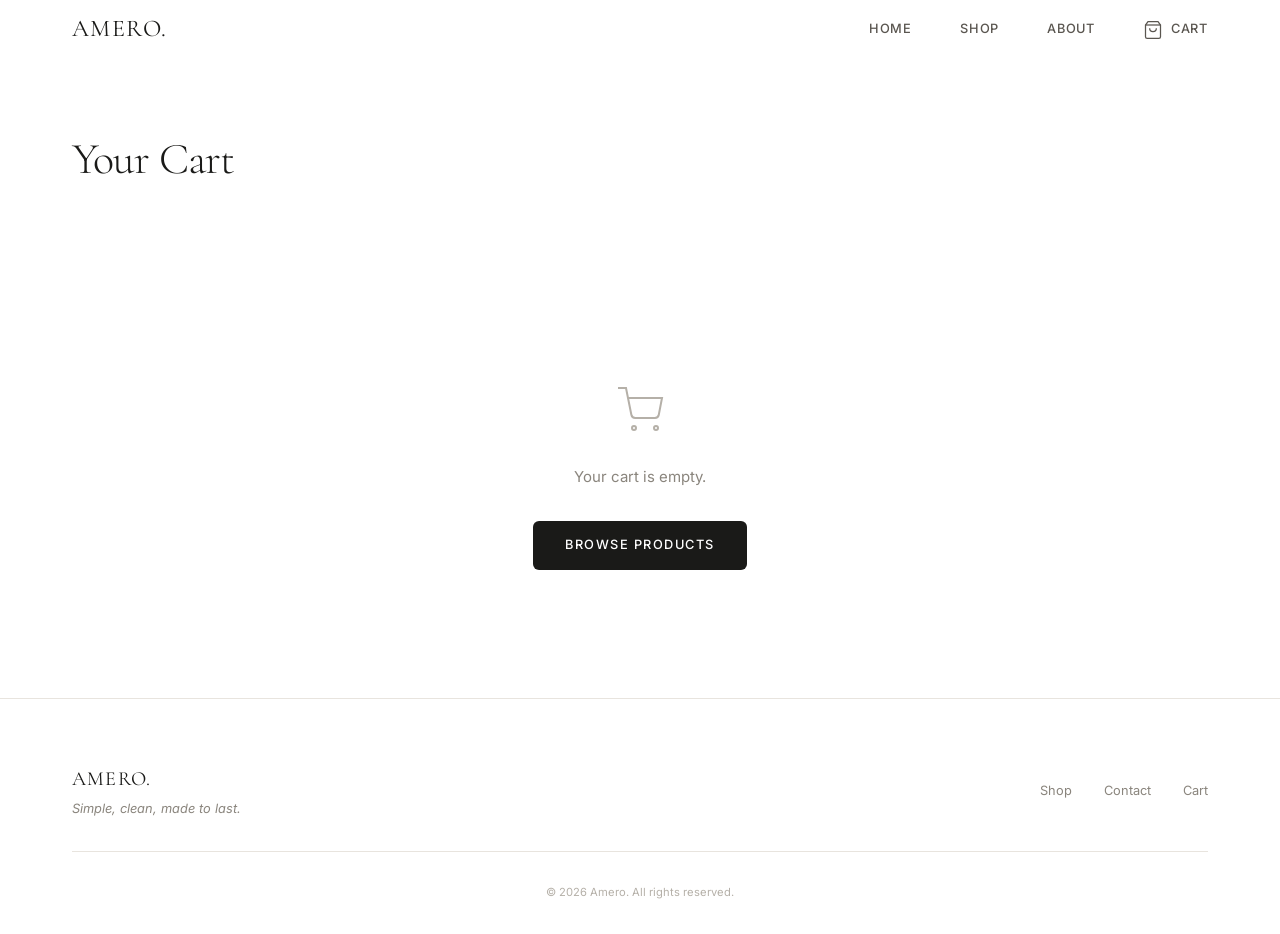
==== cart.html @ a3eec103 "Initial commit: Amero clean storefront with dynamic product detail pages" ====
<!DOCTYPE html>
<html lang="en">
<head>
  <meta charset="UTF-8">
  <meta name="viewport" content="width=device-width, initial-scale=1.0">
  <title>Cart — Amero</title>
  <meta name="description" content="Your Amero shopping cart.">
  <link rel="preconnect" href="https://fonts.googleapis.com">
  <link rel="preconnect" href="https://fonts.gstatic.com" crossorigin>
  <link href="https://fonts.googleapis.com/css2?family=Cormorant+Garamond:ital,wght@0,300;0,400;0,500;1,300;1,400&family=Inter:wght@300;400;500;600;700&display=swap" rel="stylesheet">
  <link rel="stylesheet" href="css/style.css">
</head>
<body>

  <!-- NAVBAR -->
  <nav class="navbar" id="navbar">
    <div class="navbar-inner">
      <a href="index.html" class="nav-logo">Amero.</a>
      <div class="nav-links" id="navLinks">
        <a href="index.html" class="nav-link">Home</a>
        <a href="shop.html" class="nav-link">Shop</a>
        <a href="contact.html" class="nav-link">About</a>
        <a href="cart.html" class="nav-cart">
          <svg viewBox="0 0 24 24"><path d="M6 2L3 6v14a2 2 0 002 2h14a2 2 0 002-2V6l-3-4z"/><line x1="3" y1="6" x2="21" y2="6"/><path d="M16 10a4 4 0 01-8 0"/></svg>
          <span>Cart</span>
          <span class="cart-count" id="navCartCount">0</span>
        </a>
      </div>
      <button class="menu-toggle" id="menuToggle" aria-label="Menu">
        <span></span><span></span><span></span>
      </button>
    </div>
  </nav>

  <!-- CART -->
  <section class="cart-page">
    <div class="container">
      <div class="section-header reveal" style="text-align:left;">
        <h2>Your Cart</h2>
      </div>

      <div class="cart-empty" id="cartEmpty" style="display:none;">
        <svg viewBox="0 0 24 24"><circle cx="9" cy="21" r="1"/><circle cx="20" cy="21" r="1"/><path d="M1 1h4l2.68 13.39a2 2 0 002 1.61h9.72a2 2 0 002-1.61L23 6H6"/></svg>
        <p>Your cart is empty.</p>
        <a href="shop.html" class="btn btn-primary">Browse Products</a>
      </div>

      <div class="cart-layout" id="cartLayout">
        <div class="cart-items" id="cartItems"></div>
        <div class="billing-card reveal">
          <h3>Order Summary</h3>
          <div class="billing-row">
            <span>Subtotal</span>
            <span id="subtotal">৳0</span>
          </div>
          <div class="billing-row">
            <span>Delivery</span>
            <span id="deliveryFee">Calculated at checkout</span>
          </div>
          <div class="billing-row total">
            <span>Total</span>
            <span id="grandTotal">৳0</span>
          </div>
          <p class="billing-note">Delivery fee is confirmed at checkout based on your location &mdash; ৳70 inside Chittagong, ৳120 outside.</p>
          <a href="checkout.html" class="btn btn-primary" id="checkoutBtn">Proceed to Checkout</a>
          <a href="shop.html" class="btn btn-ghost" style="width:100%; margin-top: var(--sp-sm);">Continue Shopping</a>
        </div>
      </div>
    </div>
  </section>

  <!-- FOOTER -->
  <footer class="footer">
    <div class="container">
      <div class="footer-inner">
        <div>
          <div class="footer-brand">Amero.</div>
          <div class="footer-tagline">Simple, clean, made to last.</div>
        </div>
        <div class="footer-links">
          <a href="shop.html">Shop</a>
          <a href="contact.html">Contact</a>
          <a href="cart.html">Cart</a>
        </div>
      </div>
      <div class="footer-copy">&copy; 2026 Amero. All rights reserved.</div>
    </div>
  </footer>

  <!-- SCRIPTS -->
  <script src="js/app.js"></script>
  <script>
    /* CART PAGE — render items, quantity editing, totals */
    (function () {
      const cartItems = document.getElementById('cartItems');
      const cartEmpty = document.getElementById('cartEmpty');
      const cartLayout = document.getElementById('cartLayout');
      const subtotalEl = document.getElementById('subtotal');
      const grandTotalEl = document.getElementById('grandTotal');
      const checkoutBtn = document.getElementById('checkoutBtn');

      function render() {
        updateNavCartCount();

        if (cart.length === 0) {
          cartEmpty.style.display = 'block';
          cartLayout.style.display = 'none';
          return;
        }

        cartEmpty.style.display = 'none';
        cartLayout.style.display = 'grid';

        cartItems.innerHTML = cart.map(item => {
          const canIncrease = stockRemaining(item.id, item.size) > 0;
          return `
            <div class="cart-item" data-id="${item.id}" data-size="${item.size}">
              <div class="cart-item-img">
                <img src="${item.img}" alt="${item.name}">
              </div>
              <div class="cart-item-details">
                <div class="cart-item-name">${item.name}</div>
                <div class="cart-item-meta">Size: ${item.size}</div>
                <div class="cart-item-price">${CURRENCY}${item.price} each</div>
              </div>
              <div class="cart-item-actions">
                <button class="qty-btn" onclick="cartPage.changeQty(${item.id}, '${item.size}', -1)" aria-label="Decrease">−</button>
                <span class="cart-item-qty">${item.qty}</span>
                <button class="qty-btn" onclick="cartPage.changeQty(${item.id}, '${item.size}', 1)" aria-label="Increase" ${canIncrease ? '' : 'disabled'}>+</button>
                <button class="remove-btn" onclick="cartPage.remove(${item.id}, '${item.size}')" aria-label="Remove item">
                  <svg viewBox="0 0 24 24"><polyline points="3 6 5 6 21 6"/><path d="M19 6v14a2 2 0 01-2 2H7a2 2 0 01-2-2V6m3 0V4a2 2 0 012-2h4a2 2 0 012 2v2"/></svg>
                </button>
              </div>
            </div>
          `;
        }).join('');

        const subtotal = getCartTotal();
        subtotalEl.textContent = CURRENCY + subtotal;
        grandTotalEl.textContent = CURRENCY + subtotal;
      }

      window.cartPage = {
        changeQty: function (pid, size, delta) {
          changeQty(pid, size, delta);
          render();
        },
        remove: function (pid, size) {
          removeFromCart(pid, size);
          render();
        }
      };

      render();
    })();
  </script>
</body>
</html>
---- css/style.css ----
/* ============================================
   AMERO — Clean Multipage E-Commerce
   Design System & Global Styles
   ============================================ */

/* ---------- RESET ---------- */
*,
*::before,
*::after {
  margin: 0;
  padding: 0;
  box-sizing: border-box;
}

html {
  scroll-behavior: smooth;
  -webkit-text-size-adjust: 100%;
}

body {
  font-family: 'Inter', -apple-system, BlinkMacSystemFont, 'Segoe UI', sans-serif;
  font-size: 15px;
  line-height: 1.6;
  color: var(--ink);
  background: var(--white);
  -webkit-font-smoothing: antialiased;
  -moz-osx-font-smoothing: grayscale;
}

img {
  max-width: 100%;
  height: auto;
  display: block;
}

a {
  color: inherit;
  text-decoration: none;
}

button {
  font-family: inherit;
  cursor: pointer;
  border: none;
  background: none;
}

ul, ol {
  list-style: none;
}

input, select, textarea {
  font-family: inherit;
  font-size: inherit;
}

/* ---------- DESIGN TOKENS ---------- */
:root {
  /* Colors */
  --white: #ffffff;
  --off-white: #f8f7f5;
  --cream: #f3f1ed;
  --sand: #e8e4de;
  --warm-gray: #b5b0a8;
  --mid-gray: #8a857d;
  --dark-gray: #5a5650;
  --ink: #1a1a18;
  --black: #0d0d0c;

  /* Accent — warm earthy brown */
  --accent: #6b5b4a;
  --accent-light: #8a7560;
  --accent-hover: #544838;
  --accent-bg: #f5f0eb;

  /* Functional */
  --success: #4a7c59;
  --error: #b84a3e;
  --error-bg: #fdf2f0;

  /* Typography */
  --font-body: 'Inter', -apple-system, BlinkMacSystemFont, 'Segoe UI', sans-serif;
  --font-display: 'Cormorant Garamond', 'Georgia', serif;

  --fs-xs: 0.7rem;
  --fs-sm: 0.8rem;
  --fs-base: 0.9375rem;
  --fs-md: 1.0625rem;
  --fs-lg: 1.25rem;
  --fs-xl: 1.5rem;
  --fs-2xl: 2rem;
  --fs-3xl: 2.75rem;
  --fs-4xl: 3.5rem;

  --fw-light: 300;
  --fw-regular: 400;
  --fw-medium: 500;
  --fw-semibold: 600;
  --fw-bold: 700;

  --ls-tight: -0.02em;
  --ls-normal: 0;
  --ls-wide: 0.06em;
  --ls-wider: 0.12em;

  /* Spacing */
  --sp-2xs: 0.25rem;
  --sp-xs: 0.5rem;
  --sp-sm: 0.75rem;
  --sp-md: 1rem;
  --sp-lg: 1.5rem;
  --sp-xl: 2rem;
  --sp-2xl: 3rem;
  --sp-3xl: 4rem;
  --sp-4xl: 6rem;
  --sp-5xl: 8rem;

  /* Layout */
  --max-width: 1200px;
  --nav-height: 60px;
  --border-radius: 6px;

  /* Transitions */
  --ease-out: cubic-bezier(0.16, 1, 0.3, 1);
  --duration-fast: 150ms;
  --duration-normal: 250ms;
  --duration-slow: 400ms;
}

/* ---------- LAYOUT ---------- */
.container {
  width: 100%;
  max-width: var(--max-width);
  margin: 0 auto;
  padding: 0 var(--sp-xl);
}

.page-section {
  padding: var(--sp-4xl) 0;
}

.section-header {
  text-align: center;
  margin-bottom: var(--sp-3xl);
}

.section-header h2 {
  font-family: var(--font-display);
  font-size: var(--fs-3xl);
  font-weight: var(--fw-light);
  letter-spacing: var(--ls-tight);
  color: var(--ink);
  margin-bottom: var(--sp-xs);
}

.section-header p {
  color: var(--mid-gray);
  font-size: var(--fs-sm);
  letter-spacing: var(--ls-wide);
  text-transform: uppercase;
}

/* ---------- NAVBAR ---------- */
.navbar {
  position: fixed;
  top: 0;
  left: 0;
  right: 0;
  z-index: 1000;
  height: var(--nav-height);
  background: rgba(255, 255, 255, 0.92);
  backdrop-filter: blur(12px);
  -webkit-backdrop-filter: blur(12px);
  border-bottom: 1px solid transparent;
  transition: border-color var(--duration-normal) var(--ease-out);
}

.navbar.scrolled {
  border-bottom-color: var(--sand);
}

.navbar-inner {
  display: flex;
  align-items: center;
  justify-content: space-between;
  height: 100%;
  max-width: var(--max-width);
  margin: 0 auto;
  padding: 0 var(--sp-xl);
}

.nav-logo {
  font-family: var(--font-display);
  font-size: var(--fs-xl);
  font-weight: var(--fw-regular);
  letter-spacing: var(--ls-wide);
  color: var(--ink);
  text-transform: uppercase;
}

.nav-links {
  display: flex;
  align-items: center;
  gap: var(--sp-2xl);
}

.nav-link {
  font-size: var(--fs-sm);
  font-weight: var(--fw-medium);
  letter-spacing: var(--ls-wide);
  text-transform: uppercase;
  color: var(--dark-gray);
  position: relative;
  transition: color var(--duration-fast);
}

.nav-link:hover,
.nav-link.active {
  color: var(--ink);
}

.nav-link::after {
  content: '';
  position: absolute;
  bottom: -4px;
  left: 0;
  width: 0;
  height: 1px;
  background: var(--ink);
  transition: width var(--duration-normal) var(--ease-out);
}

.nav-link:hover::after,
.nav-link.active::after {
  width: 100%;
}

.nav-cart {
  position: relative;
  display: flex;
  align-items: center;
  gap: var(--sp-xs);
  font-size: var(--fs-sm);
  font-weight: var(--fw-medium);
  letter-spacing: var(--ls-wide);
  text-transform: uppercase;
  color: var(--dark-gray);
  transition: color var(--duration-fast);
}

.nav-cart:hover {
  color: var(--ink);
}

.nav-cart svg {
  width: 20px;
  height: 20px;
  stroke: currentColor;
  fill: none;
  stroke-width: 1.5;
}

.cart-count {
  position: absolute;
  top: -6px;
  right: -10px;
  width: 18px;
  height: 18px;
  background: var(--ink);
  color: var(--white);
  border-radius: 50%;
  font-size: 10px;
  font-weight: var(--fw-semibold);
  display: flex;
  align-items: center;
  justify-content: center;
  opacity: 0;
  transform: scale(0.5);
  transition: all var(--duration-fast) var(--ease-out);
}

.cart-count.visible {
  opacity: 1;
  transform: scale(1);
}

/* Mobile menu toggle */
.menu-toggle {
  display: none;
  flex-direction: column;
  gap: 5px;
  padding: 4px;
}

.menu-toggle span {
  width: 22px;
  height: 1.5px;
  background: var(--ink);
  transition: all var(--duration-normal) var(--ease-out);
}

.menu-toggle.active span:nth-child(1) {
  transform: rotate(45deg) translate(4px, 4px);
}

.menu-toggle.active span:nth-child(2) {
  opacity: 0;
}

.menu-toggle.active span:nth-child(3) {
  transform: rotate(-45deg) translate(5px, -5px);
}

/* ---------- HERO ---------- */
.hero {
  position: relative;
  min-height: 85vh;
  display: flex;
  align-items: center;
  margin-top: var(--nav-height);
  background: var(--cream);
  overflow: hidden;
}

.hero-content {
  position: relative;
  z-index: 2;
  max-width: 600px;
  padding: var(--sp-4xl) var(--sp-xl);
  margin-left: 10%;
}

.hero-badge {
  display: inline-block;
  font-size: var(--fs-xs);
  font-weight: var(--fw-semibold);
  letter-spacing: var(--ls-wider);
  text-transform: uppercase;
  color: var(--accent);
  margin-bottom: var(--sp-lg);
}

.hero-title {
  font-family: var(--font-display);
  font-size: var(--fs-4xl);
  font-weight: var(--fw-light);
  line-height: 1.1;
  letter-spacing: var(--ls-tight);
  color: var(--ink);
  margin-bottom: var(--sp-lg);
}

.hero-desc {
  font-size: var(--fs-base);
  color: var(--dark-gray);
  line-height: 1.7;
  margin-bottom: var(--sp-2xl);
  max-width: 420px;
}

.hero-image {
  position: absolute;
  top: 0;
  right: 0;
  width: 55%;
  height: 100%;
  object-fit: cover;
}

/* ---------- BUTTONS ---------- */
.btn {
  display: inline-flex;
  align-items: center;
  justify-content: center;
  gap: var(--sp-xs);
  padding: 14px 32px;
  font-size: var(--fs-sm);
  font-weight: var(--fw-medium);
  letter-spacing: var(--ls-wider);
  text-transform: uppercase;
  border-radius: var(--border-radius);
  transition: all var(--duration-normal) var(--ease-out);
  white-space: nowrap;
}

.btn-primary {
  background: var(--ink);
  color: var(--white);
}

.btn-primary:hover {
  background: var(--dark-gray);
  transform: translateY(-1px);
}

.btn-primary:active {
  transform: translateY(0);
}

.btn-primary:disabled {
  background: var(--sand);
  color: var(--warm-gray);
  cursor: not-allowed;
  transform: none;
}

.btn-outline {
  background: transparent;
  color: var(--ink);
  border: 1px solid var(--ink);
}

.btn-outline:hover {
  background: var(--ink);
  color: var(--white);
}

.btn-ghost {
  background: transparent;
  color: var(--ink);
  padding: 10px 20px;
}

.btn-ghost:hover {
  color: var(--accent);
}

.btn-sm {
  padding: 10px 20px;
  font-size: var(--fs-xs);
}

.btn.added {
  background: var(--success) !important;
  color: var(--white) !important;
}

/* ---------- PRODUCT CARDS ---------- */
.products-grid {
  display: grid;
  grid-template-columns: repeat(3, 1fr);
  gap: var(--sp-2xl);
}

.product-card {
  display: block;
  color: inherit;
  opacity: 0;
  transform: translateY(16px);
  transition: opacity var(--duration-slow) var(--ease-out),
              transform var(--duration-slow) var(--ease-out);
}

.product-card.in-view {
  opacity: 1;
  transform: translateY(0);
}

.product-card:hover .product-name {
  color: var(--accent);
}

.product-card .product-name {
  transition: color var(--duration-fast);
}

.product-card .product-price {
  display: block;
  margin-top: var(--sp-2xs);
}

.product-card:nth-child(1) { transition-delay: 0ms; }
.product-card:nth-child(2) { transition-delay: 80ms; }
.product-card:nth-child(3) { transition-delay: 160ms; }
.product-card:nth-child(4) { transition-delay: 240ms; }
.product-card:nth-child(5) { transition-delay: 320ms; }
.product-card:nth-child(6) { transition-delay: 400ms; }

.product-img {
  position: relative;
  aspect-ratio: 3 / 4;
  overflow: hidden;
  background: var(--cream);
  border-radius: var(--border-radius);
  margin-bottom: var(--sp-md);
}

.product-img img {
  width: 100%;
  height: 100%;
  object-fit: cover;
  transition: transform var(--duration-slow) var(--ease-out);
}

.product-card:hover .product-img img {
  transform: scale(1.03);
}

.product-img .view-badge {
  position: absolute;
  bottom: 10px;
  left: 50%;
  transform: translateX(-50%);
  background: rgba(0, 0, 0, 0.7);
  color: #fff;
  padding: 5px 12px;
  border-radius: 20px;
  font-size: var(--fs-xs);
  white-space: nowrap;
  pointer-events: none;
}

.product-info {
  padding: 0 var(--sp-2xs);
}

.product-name {
  font-size: var(--fs-base);
  font-weight: var(--fw-medium);
  color: var(--ink);
  margin-bottom: var(--sp-2xs);
  line-height: 1.4;
}

.product-desc {
  font-size: var(--fs-sm);
  color: var(--mid-gray);
  margin-bottom: var(--sp-sm);
  line-height: 1.5;
}

.product-price {
  font-size: var(--fs-md);
  font-weight: var(--fw-semibold);
  color: var(--ink);
}

.product-bottom {
  display: flex;
  align-items: center;
  justify-content: space-between;
  margin-top: var(--sp-sm);
  padding-top: var(--sp-sm);
  border-top: 1px solid var(--sand);
}

/* Size chips (on cards) */
.size-chips {
  display: flex;
  gap: 6px;
  margin-top: var(--sp-xs);
  flex-wrap: wrap;
}

.size-chip {
  padding: 5px 12px;
  font-size: var(--fs-xs);
  font-weight: var(--fw-medium);
  letter-spacing: var(--ls-wide);
  border: 1px solid var(--sand);
  border-radius: 4px;
  color: var(--dark-gray);
  background: var(--white);
  transition: all var(--duration-fast);
}

.size-chip:hover:not(:disabled):not(.selected) {
  border-color: var(--dark-gray);
}

.size-chip.selected {
  background: var(--ink);
  color: var(--white);
  border-color: var(--ink);
}

.size-chip:disabled {
  opacity: 0.35;
  cursor: not-allowed;
  text-decoration: line-through;
}

.stock-badge {
  display: inline-block;
  font-size: var(--fs-xs);
  color: var(--mid-gray);
  letter-spacing: var(--ls-wide);
  text-transform: uppercase;
}

/* ---------- BRAND QUOTE ---------- */
.brand-quote {
  text-align: center;
  padding: var(--sp-4xl) var(--sp-xl);
  border-top: 1px solid var(--sand);
  border-bottom: 1px solid var(--sand);
}

.brand-quote blockquote {
  font-family: var(--font-display);
  font-size: var(--fs-xl);
  font-weight: var(--fw-light);
  font-style: italic;
  color: var(--dark-gray);
  max-width: 640px;
  margin: 0 auto var(--sp-lg);
  line-height: 1.6;
}

.brand-quote .quote-subtitle {
  font-size: var(--fs-xs);
  letter-spacing: var(--ls-wider);
  text-transform: uppercase;
  color: var(--warm-gray);
}

/* ---------- CART PAGE ---------- */
.cart-page {
  margin-top: calc(var(--nav-height) + var(--sp-3xl));
  min-height: 60vh;
}

.cart-layout {
  display: grid;
  grid-template-columns: 2fr 1fr;
  gap: var(--sp-3xl);
  align-items: start;
}

.cart-items {
  display: flex;
  flex-direction: column;
  gap: var(--sp-md);
}

.cart-empty {
  text-align: center;
  padding: var(--sp-5xl) 0;
}

.cart-empty svg {
  width: 48px;
  height: 48px;
  stroke: var(--warm-gray);
  fill: none;
  stroke-width: 1;
  margin-bottom: var(--sp-lg);
}

.cart-empty p {
  color: var(--mid-gray);
  margin-bottom: var(--sp-xl);
}

.cart-item {
  display: grid;
  grid-template-columns: 90px 1fr auto;
  gap: var(--sp-lg);
  align-items: center;
  padding: var(--sp-lg) 0;
  border-bottom: 1px solid var(--sand);
}

.cart-item-img {
  width: 90px;
  height: 110px;
  border-radius: var(--border-radius);
  overflow: hidden;
  background: var(--cream);
}

.cart-item-img img {
  width: 100%;
  height: 100%;
  object-fit: cover;
}

.cart-item-details {
  min-width: 0;
}

.cart-item-name {
  font-weight: var(--fw-medium);
  font-size: var(--fs-base);
  color: var(--ink);
  margin-bottom: var(--sp-2xs);
}

.cart-item-meta {
  font-size: var(--fs-sm);
  color: var(--mid-gray);
}

.cart-item-price {
  font-size: var(--fs-sm);
  color: var(--dark-gray);
  margin-top: var(--sp-2xs);
}

.cart-item-actions {
  display: flex;
  align-items: center;
  gap: var(--sp-sm);
}

.qty-btn {
  width: 32px;
  height: 32px;
  border: 1px solid var(--sand);
  border-radius: 4px;
  display: flex;
  align-items: center;
  justify-content: center;
  font-size: var(--fs-md);
  color: var(--dark-gray);
  transition: all var(--duration-fast);
}

.qty-btn:hover:not(:disabled) {
  border-color: var(--ink);
  color: var(--ink);
}

.qty-btn:disabled {
  opacity: 0.3;
  cursor: not-allowed;
}

.cart-item-qty {
  min-width: 24px;
  text-align: center;
  font-weight: var(--fw-semibold);
  font-size: var(--fs-base);
}

.remove-btn {
  width: 32px;
  height: 32px;
  display: flex;
  align-items: center;
  justify-content: center;
  color: var(--warm-gray);
  transition: color var(--duration-fast);
  margin-left: var(--sp-xs);
}

.remove-btn:hover {
  color: var(--error);
}

.remove-btn svg {
  width: 16px;
  height: 16px;
  stroke: currentColor;
  fill: none;
  stroke-width: 1.5;
}

/* Billing card */
.billing-card {
  background: var(--off-white);
  border-radius: var(--border-radius);
  padding: var(--sp-xl);
  position: sticky;
  top: calc(var(--nav-height) + var(--sp-xl));
}

.billing-card h3 {
  font-size: var(--fs-sm);
  font-weight: var(--fw-semibold);
  letter-spacing: var(--ls-wider);
  text-transform: uppercase;
  color: var(--ink);
  margin-bottom: var(--sp-lg);
}

.billing-row {
  display: flex;
  justify-content: space-between;
  align-items: center;
  padding: var(--sp-sm) 0;
  font-size: var(--fs-sm);
  color: var(--dark-gray);
}

.billing-row.total {
  border-top: 1px solid var(--sand);
  margin-top: var(--sp-sm);
  padding-top: var(--sp-md);
  font-weight: var(--fw-semibold);
  font-size: var(--fs-base);
  color: var(--ink);
}

.billing-note {
  font-size: var(--fs-xs);
  color: var(--mid-gray);
  margin-top: var(--sp-md);
  line-height: 1.5;
}

.billing-card .btn {
  width: 100%;
  margin-top: var(--sp-lg);
}

/* ---------- BREADCRUMB ---------- */
.breadcrumb {
  display: flex;
  align-items: center;
  flex-wrap: wrap;
  gap: var(--sp-xs);
  font-size: var(--fs-xs);
  letter-spacing: var(--ls-wide);
  text-transform: uppercase;
  color: var(--mid-gray);
  margin-bottom: var(--sp-xl);
}

.breadcrumb a {
  transition: color var(--duration-fast);
}

.breadcrumb a:hover {
  color: var(--ink);
}

.breadcrumb-sep {
  color: var(--warm-gray);
}

.breadcrumb-current {
  color: var(--ink);
  text-transform: none;
  letter-spacing: var(--ls-normal);
}

/* ---------- PRODUCT DETAIL ---------- */
.product-page {
  margin-top: calc(var(--nav-height) + var(--sp-3xl));
  padding-bottom: var(--sp-4xl);
}

.product-detail {
  display: grid;
  grid-template-columns: 1fr 1fr;
  gap: var(--sp-4xl);
  align-items: start;
}

.product-gallery {
  position: sticky;
  top: calc(var(--nav-height) + var(--sp-xl));
}

.gallery-main {
  aspect-ratio: 3 / 4;
  border-radius: var(--border-radius);
  overflow: hidden;
  background: var(--cream);
  margin-bottom: var(--sp-md);
  cursor: pointer;
}

.gallery-main img {
  width: 100%;
  height: 100%;
  object-fit: cover;
  transition: transform var(--duration-slow) var(--ease-out);
}

.gallery-main:hover img {
  transform: scale(1.02);
}

.gallery-thumbs {
  display: flex;
  gap: var(--sp-xs);
}

.gallery-thumb {
  width: 72px;
  height: 90px;
  border-radius: 4px;
  overflow: hidden;
  cursor: pointer;
  border: 2px solid transparent;
  transition: border-color var(--duration-fast);
}

.gallery-thumb.active {
  border-color: var(--ink);
}

.gallery-thumb img {
  width: 100%;
  height: 100%;
  object-fit: cover;
}

.product-detail-info {
  padding-top: var(--sp-md);
}

.product-detail-info .product-name {
  font-family: var(--font-display);
  font-size: var(--fs-2xl);
  font-weight: var(--fw-light);
  line-height: 1.3;
  margin-bottom: var(--sp-sm);
}

.product-detail-info .product-price {
  font-size: var(--fs-xl);
  font-weight: var(--fw-semibold);
  margin-bottom: var(--sp-lg);
}

.product-detail-info .product-desc {
  font-size: var(--fs-base);
  color: var(--dark-gray);
  line-height: 1.7;
  margin-bottom: var(--sp-xl);
}

.detail-section {
  margin-bottom: var(--sp-xl);
}

.detail-label {
  font-size: var(--fs-xs);
  font-weight: var(--fw-semibold);
  letter-spacing: var(--ls-wider);
  text-transform: uppercase;
  color: var(--mid-gray);
  margin-bottom: var(--sp-sm);
}

.detail-section .size-chips {
  margin-top: 0;
}

.detail-section .size-chip {
  padding: 10px 20px;
  font-size: var(--fs-sm);
}

.qty-selector {
  display: flex;
  align-items: center;
  gap: var(--sp-md);
}

.qty-selector .qty-btn {
  width: 40px;
  height: 40px;
  font-size: var(--fs-lg);
}

.qty-selector .qty-value {
  min-width: 32px;
  text-align: center;
  font-weight: var(--fw-semibold);
  font-size: var(--fs-lg);
}

.product-detail-info .btn {
  width: 100%;
  margin-top: var(--sp-xl);
  padding: 16px;
}

.fabric-details {
  margin-top: var(--sp-2xl);
  padding-top: var(--sp-xl);
  border-top: 1px solid var(--sand);
}

.fabric-details h4 {
  font-size: var(--fs-xs);
  font-weight: var(--fw-semibold);
  letter-spacing: var(--ls-wider);
  text-transform: uppercase;
  color: var(--mid-gray);
  margin-bottom: var(--sp-md);
}

.fabric-details ul {
  display: flex;
  flex-direction: column;
  gap: var(--sp-xs);
}

.fabric-details li {
  font-size: var(--fs-sm);
  color: var(--dark-gray);
  padding-left: var(--sp-md);
  position: relative;
}

.fabric-details li::before {
  content: '';
  position: absolute;
  left: 0;
  top: 8px;
  width: 4px;
  height: 4px;
  border-radius: 50%;
  background: var(--warm-gray);
}

/* ---------- CHECKOUT ---------- */
.checkout-page {
  margin-top: calc(var(--nav-height) + var(--sp-3xl));
  padding-bottom: var(--sp-4xl);
}

.checkout-layout {
  display: grid;
  grid-template-columns: 1.2fr 0.8fr;
  gap: var(--sp-4xl);
  align-items: start;
}

.checkout-form {
  display: flex;
  flex-direction: column;
  gap: var(--sp-xl);
}

.form-group {
  display: flex;
  flex-direction: column;
  gap: var(--sp-2xs);
}

.form-group label {
  font-size: var(--fs-xs);
  font-weight: var(--fw-semibold);
  letter-spacing: var(--ls-wider);
  text-transform: uppercase;
  color: var(--dark-gray);
}

.form-group input,
.form-group select,
.form-group textarea {
  padding: 12px 16px;
  border: 1px solid var(--sand);
  border-radius: var(--border-radius);
  font-size: var(--fs-base);
  color: var(--ink);
  background: var(--white);
  transition: border-color var(--duration-fast);
  outline: none;
}

.form-group input:focus,
.form-group select:focus,
.form-group textarea:focus {
  border-color: var(--ink);
}

.form-group input.error,
.form-group select.error,
.form-group textarea.error {
  border-color: var(--error);
  background: var(--error-bg);
}

.form-group .error-msg {
  font-size: var(--fs-xs);
  color: var(--error);
  display: none;
}

.form-group .error-msg.visible {
  display: block;
}

.form-group textarea {
  resize: vertical;
  min-height: 80px;
}

.form-row {
  display: grid;
  grid-template-columns: 1fr 1fr;
  gap: var(--sp-lg);
}

/* Payment methods */
.payment-methods {
  display: flex;
  flex-direction: column;
  gap: var(--sp-sm);
}

.payment-option {
  display: flex;
  align-items: center;
  gap: var(--sp-sm);
  padding: 14px 16px;
  border: 1px solid var(--sand);
  border-radius: var(--border-radius);
  cursor: pointer;
  transition: all var(--duration-fast);
}

.payment-option:hover {
  border-color: var(--dark-gray);
}

.payment-option input[type="radio"] {
  accent-color: var(--ink);
  width: 16px;
  height: 16px;
}

.payment-option label {
  font-size: var(--fs-sm);
  font-weight: var(--fw-medium);
  color: var(--ink);
  cursor: pointer;
}

.payment-instructions {
  display: none;
  padding: var(--sp-md);
  background: var(--accent-bg);
  border-radius: var(--border-radius);
  font-size: var(--fs-sm);
  color: var(--dark-gray);
  line-height: 1.6;
  margin-top: var(--sp-sm);
}

.payment-instructions.visible {
  display: block;
}

.txn-id-group {
  display: none;
  margin-top: var(--sp-sm);
}

.txn-id-group.visible {
  display: flex;
  flex-direction: column;
}

/* Order summary (checkout sidebar) */
.order-summary {
  background: var(--off-white);
  border-radius: var(--border-radius);
  padding: var(--sp-xl);
  position: sticky;
  top: calc(var(--nav-height) + var(--sp-xl));
}

.order-summary h3 {
  font-size: var(--fs-sm);
  font-weight: var(--fw-semibold);
  letter-spacing: var(--ls-wider);
  text-transform: uppercase;
  color: var(--ink);
  margin-bottom: var(--sp-lg);
}

.order-item {
  display: flex;
  gap: var(--sp-sm);
  padding: var(--sp-sm) 0;
  border-bottom: 1px solid var(--sand);
}

.order-item-img {
  width: 50px;
  height: 62px;
  border-radius: 4px;
  overflow: hidden;
  flex-shrink: 0;
  background: var(--cream);
}

.order-item-img img {
  width: 100%;
  height: 100%;
  object-fit: cover;
}

.order-item-info {
  min-width: 0;
}

.order-item-name {
  font-size: var(--fs-sm);
  font-weight: var(--fw-medium);
  color: var(--ink);
  white-space: nowrap;
  overflow: hidden;
  text-overflow: ellipsis;
}

.order-item-meta {
  font-size: var(--fs-xs);
  color: var(--mid-gray);
}

.order-item-price {
  font-size: var(--fs-sm);
  font-weight: var(--fw-medium);
  margin-left: auto;
  flex-shrink: 0;
}

.order-empty {
  text-align: center;
  padding: var(--sp-2xl) 0;
  color: var(--mid-gray);
  font-size: var(--fs-sm);
}

/* Order confirmation */
.order-confirmation {
  display: none;
  text-align: center;
  padding: var(--sp-4xl) 0;
}

.order-confirmation.visible {
  display: block;
}

.order-confirmation .confirm-icon {
  width: 64px;
  height: 64px;
  border-radius: 50%;
  background: var(--accent-bg);
  display: flex;
  align-items: center;
  justify-content: center;
  margin: 0 auto var(--sp-xl);
}

.order-confirmation .confirm-icon svg {
  width: 32px;
  height: 32px;
  stroke: var(--success);
  fill: none;
  stroke-width: 2;
}

.order-confirmation h2 {
  font-family: var(--font-display);
  font-size: var(--fs-2xl);
  font-weight: var(--fw-light);
  margin-bottom: var(--sp-sm);
}

.order-confirmation p {
  color: var(--dark-gray);
  font-size: var(--fs-base);
  margin-bottom: var(--sp-sm);
}

.order-confirmation .confirm-detail {
  font-size: var(--fs-sm);
  color: var(--mid-gray);
  max-width: 440px;
  margin: 0 auto var(--sp-2xl);
  line-height: 1.6;
}

/* ---------- CONTACT / ABOUT ---------- */
.contact-page {
  margin-top: calc(var(--nav-height) + var(--sp-3xl));
  padding-bottom: var(--sp-4xl);
}

.contact-layout {
  display: grid;
  grid-template-columns: 1fr 1fr;
  gap: var(--sp-4xl);
  align-items: start;
}

.about-text h2 {
  font-family: var(--font-display);
  font-size: var(--fs-3xl);
  font-weight: var(--fw-light);
  line-height: 1.2;
  margin-bottom: var(--sp-xl);
}

.about-text p {
  font-size: var(--fs-base);
  color: var(--dark-gray);
  line-height: 1.8;
  margin-bottom: var(--sp-lg);
}

.contact-info {
  background: var(--off-white);
  border-radius: var(--border-radius);
  padding: var(--sp-2xl);
}

.contact-info h3 {
  font-size: var(--fs-sm);
  font-weight: var(--fw-semibold);
  letter-spacing: var(--ls-wider);
  text-transform: uppercase;
  color: var(--ink);
  margin-bottom: var(--sp-xl);
}

.contact-item {
  display: flex;
  align-items: flex-start;
  gap: var(--sp-md);
  margin-bottom: var(--sp-lg);
}

.contact-item svg {
  width: 20px;
  height: 20px;
  stroke: var(--accent);
  fill: none;
  stroke-width: 1.5;
  flex-shrink: 0;
  margin-top: 2px;
}

.contact-item-text {
  font-size: var(--fs-sm);
  color: var(--dark-gray);
  line-height: 1.6;
}

.contact-item-text strong {
  display: block;
  font-weight: var(--fw-semibold);
  color: var(--ink);
  margin-bottom: 2px;
}

.social-links {
  display: flex;
  gap: var(--sp-md);
  margin-top: var(--sp-xl);
  padding-top: var(--sp-xl);
  border-top: 1px solid var(--sand);
}

.social-link {
  width: 42px;
  height: 42px;
  border: 1px solid var(--sand);
  border-radius: 50%;
  display: flex;
  align-items: center;
  justify-content: center;
  color: var(--dark-gray);
  transition: all var(--duration-fast);
}

.social-link:hover {
  border-color: var(--ink);
  color: var(--ink);
  transform: translateY(-2px);
}

.social-link svg {
  width: 18px;
  height: 18px;
  fill: currentColor;
}

/* ---------- FOOTER ---------- */
.footer {
  border-top: 1px solid var(--sand);
  padding: var(--sp-3xl) 0 var(--sp-xl);
}

.footer-inner {
  display: flex;
  justify-content: space-between;
  align-items: center;
}

.footer-brand {
  font-family: var(--font-display);
  font-size: var(--fs-lg);
  letter-spacing: var(--ls-wide);
  text-transform: uppercase;
  color: var(--ink);
}

.footer-tagline {
  font-size: var(--fs-sm);
  color: var(--mid-gray);
  font-style: italic;
  margin-top: var(--sp-2xs);
}

.footer-links {
  display: flex;
  gap: var(--sp-xl);
}

.footer-links a {
  font-size: var(--fs-sm);
  color: var(--mid-gray);
  transition: color var(--duration-fast);
}

.footer-links a:hover {
  color: var(--ink);
}

.footer-copy {
  text-align: center;
  margin-top: var(--sp-xl);
  padding-top: var(--sp-xl);
  border-top: 1px solid var(--sand);
  font-size: var(--fs-xs);
  color: var(--warm-gray);
}

/* ---------- GALLERY MODAL ---------- */
.gallery-modal {
  display: none;
  position: fixed;
  inset: 0;
  z-index: 9999;
  background: rgba(0, 0, 0, 0.92);
  align-items: center;
  justify-content: center;
  padding: var(--sp-xl);
}

.gallery-modal.open {
  display: flex;
}

.gallery-modal-inner {
  position: relative;
  width: min(860px, 95vw);
  text-align: center;
}

.gallery-modal-close {
  position: absolute;
  right: 0;
  top: -48px;
  width: 40px;
  height: 40px;
  border-radius: 50%;
  background: rgba(255, 255, 255, 0.1);
  color: #fff;
  font-size: 24px;
  display: flex;
  align-items: center;
  justify-content: center;
  transition: background var(--duration-fast);
}

.gallery-modal-close:hover {
  background: rgba(255, 255, 255, 0.2);
}

.gallery-modal-main {
  max-width: 100%;
  max-height: 75vh;
  object-fit: contain;
  border-radius: var(--border-radius);
}

.gallery-modal-nav {
  position: absolute;
  top: 50%;
  transform: translateY(-50%);
  width: 44px;
  height: 44px;
  border-radius: 50%;
  background: rgba(0, 0, 0, 0.5);
  color: #fff;
  font-size: 20px;
  display: flex;
  align-items: center;
  justify-content: center;
  transition: background var(--duration-fast);
}

.gallery-modal-nav:hover {
  background: rgba(0, 0, 0, 0.7);
}

.gallery-modal-prev { left: -56px; }
.gallery-modal-next { right: -56px; }

.gallery-modal-thumbs {
  display: flex;
  gap: 8px;
  justify-content: center;
  margin-top: var(--sp-md);
  overflow-x: auto;
}

.gallery-modal-thumb {
  width: 56px;
  height: 70px;
  border-radius: 4px;
  overflow: hidden;
  border: 2px solid transparent;
  cursor: pointer;
  flex-shrink: 0;
  transition: border-color var(--duration-fast);
}

.gallery-modal-thumb.active {
  border-color: #fff;
}

.gallery-modal-thumb img {
  width: 100%;
  height: 100%;
  object-fit: cover;
}

/* ---------- FILTER BAR ---------- */
.filter-bar {
  display: flex;
  align-items: center;
  justify-content: space-between;
  gap: var(--sp-lg);
  margin-bottom: var(--sp-2xl);
  flex-wrap: wrap;
}

.filter-group {
  display: flex;
  align-items: center;
  gap: var(--sp-sm);
}

.filter-group label {
  font-size: var(--fs-xs);
  font-weight: var(--fw-semibold);
  letter-spacing: var(--ls-wider);
  text-transform: uppercase;
  color: var(--mid-gray);
}

.filter-group select {
  padding: 8px 14px;
  border: 1px solid var(--sand);
  border-radius: 4px;
  font-size: var(--fs-sm);
  color: var(--ink);
  background: var(--white);
  outline: none;
  cursor: pointer;
}

.filter-group select:focus {
  border-color: var(--ink);
}

.filter-chips {
  display: flex;
  gap: 6px;
}

.filter-chip {
  padding: 7px 16px;
  font-size: var(--fs-xs);
  font-weight: var(--fw-medium);
  letter-spacing: var(--ls-wide);
  border: 1px solid var(--sand);
  border-radius: 20px;
  color: var(--dark-gray);
  background: var(--white);
  transition: all var(--duration-fast);
}

.filter-chip:hover {
  border-color: var(--dark-gray);
}

.filter-chip.active {
  background: var(--ink);
  color: var(--white);
  border-color: var(--ink);
}

.product-count {
  font-size: var(--fs-sm);
  color: var(--mid-gray);
}

/* ---------- EMPTY STATE ---------- */
.empty-state {
  text-align: center;
  padding: var(--sp-5xl) 0;
  grid-column: 1 / -1;
}

.empty-state p {
  color: var(--mid-gray);
  margin-bottom: var(--sp-xl);
}

/* ---------- SCROLL REVEAL ---------- */
.reveal {
  opacity: 0;
  transform: translateY(20px);
  transition: opacity var(--duration-slow) var(--ease-out),
              transform var(--duration-slow) var(--ease-out);
}

.reveal.in-view {
  opacity: 1;
  transform: translateY(0);
}

/* ---------- TOAST / NOTIFICATION ---------- */
.toast {
  position: fixed;
  bottom: var(--sp-xl);
  right: var(--sp-xl);
  background: var(--ink);
  color: var(--white);
  padding: 14px 24px;
  border-radius: var(--border-radius);
  font-size: var(--fs-sm);
  font-weight: var(--fw-medium);
  z-index: 9000;
  opacity: 0;
  transform: translateY(10px);
  transition: all var(--duration-normal) var(--ease-out);
  pointer-events: none;
}

.toast.visible {
  opacity: 1;
  transform: translateY(0);
}

/* ---------- RESPONSIVE ---------- */

/* Tablet */
@media (max-width: 968px) {
  .hero {
    min-height: 70vh;
  }

  .hero-image {
    width: 50%;
    opacity: 0.5;
  }

  .hero-content {
    margin-left: 5%;
  }

  .products-grid {
    grid-template-columns: repeat(2, 1fr);
    gap: var(--sp-xl);
  }

  .cart-layout {
    grid-template-columns: 1fr;
  }

  .billing-card {
    position: static;
  }

  .product-detail {
    grid-template-columns: 1fr;
    gap: var(--sp-2xl);
  }

  .product-gallery {
    position: static;
  }

  .checkout-layout {
    grid-template-columns: 1fr;
  }

  .order-summary {
    position: static;
  }

  .contact-layout {
    grid-template-columns: 1fr;
    gap: var(--sp-2xl);
  }
}

/* Mobile */
@media (max-width: 640px) {
  :root {
    --nav-height: 56px;
  }

  .container {
    padding: 0 var(--sp-md);
  }

  /* Nav */
  .nav-links {
    position: fixed;
    top: var(--nav-height);
    left: 0;
    right: 0;
    bottom: 0;
    background: var(--white);
    flex-direction: column;
    justify-content: center;
    gap: var(--sp-2xl);
    opacity: 0;
    pointer-events: none;
    transition: opacity var(--duration-normal) var(--ease-out);
  }

  .nav-links.open {
    opacity: 1;
    pointer-events: all;
  }

  .nav-link {
    font-size: var(--fs-lg);
  }

  .menu-toggle {
    display: flex;
  }

  .nav-cart span:not(.cart-count) {
    display: none;
  }

  /* Hero */
  .hero {
    min-height: 60vh;
  }

  .hero-image {
    width: 100%;
    opacity: 0.25;
  }

  .hero-content {
    margin-left: 0;
    padding: var(--sp-2xl) var(--sp-md);
  }

  .hero-title {
    font-size: var(--fs-2xl);
  }

  /* Products */
  .products-grid {
    grid-template-columns: repeat(2, 1fr);
    gap: var(--sp-md);
  }

  .product-desc {
    display: none;
  }

  /* Cart */
  .cart-item {
    grid-template-columns: 72px 1fr;
    gap: var(--sp-md);
  }

  .cart-item-actions {
    grid-column: 1 / -1;
    justify-content: flex-start;
  }

  /* Filter */
  .filter-bar {
    flex-direction: column;
    align-items: flex-start;
  }

  /* Checkout */
  .form-row {
    grid-template-columns: 1fr;
  }

  /* Gallery modal */
  .gallery-modal-prev { left: 8px; }
  .gallery-modal-next { right: 8px; }

  /* Footer */
  .footer-inner {
    flex-direction: column;
    text-align: center;
    gap: var(--sp-lg);
  }

  /* Section spacing */
  .page-section {
    padding: var(--sp-2xl) 0;
  }

  .section-header {
    margin-bottom: var(--sp-xl);
  }

  .section-header h2 {
    font-size: var(--fs-2xl);
  }
}

/* ---------- REDUCED MOTION ---------- */
@media (prefers-reduced-motion: reduce) {
  *,
  *::before,
  *::after {
    animation-duration: 0.01ms !important;
    transition-duration: 0.01ms !important;
  }

  .product-card,
  .reveal {
    opacity: 1;
    transform: none;
  }
}
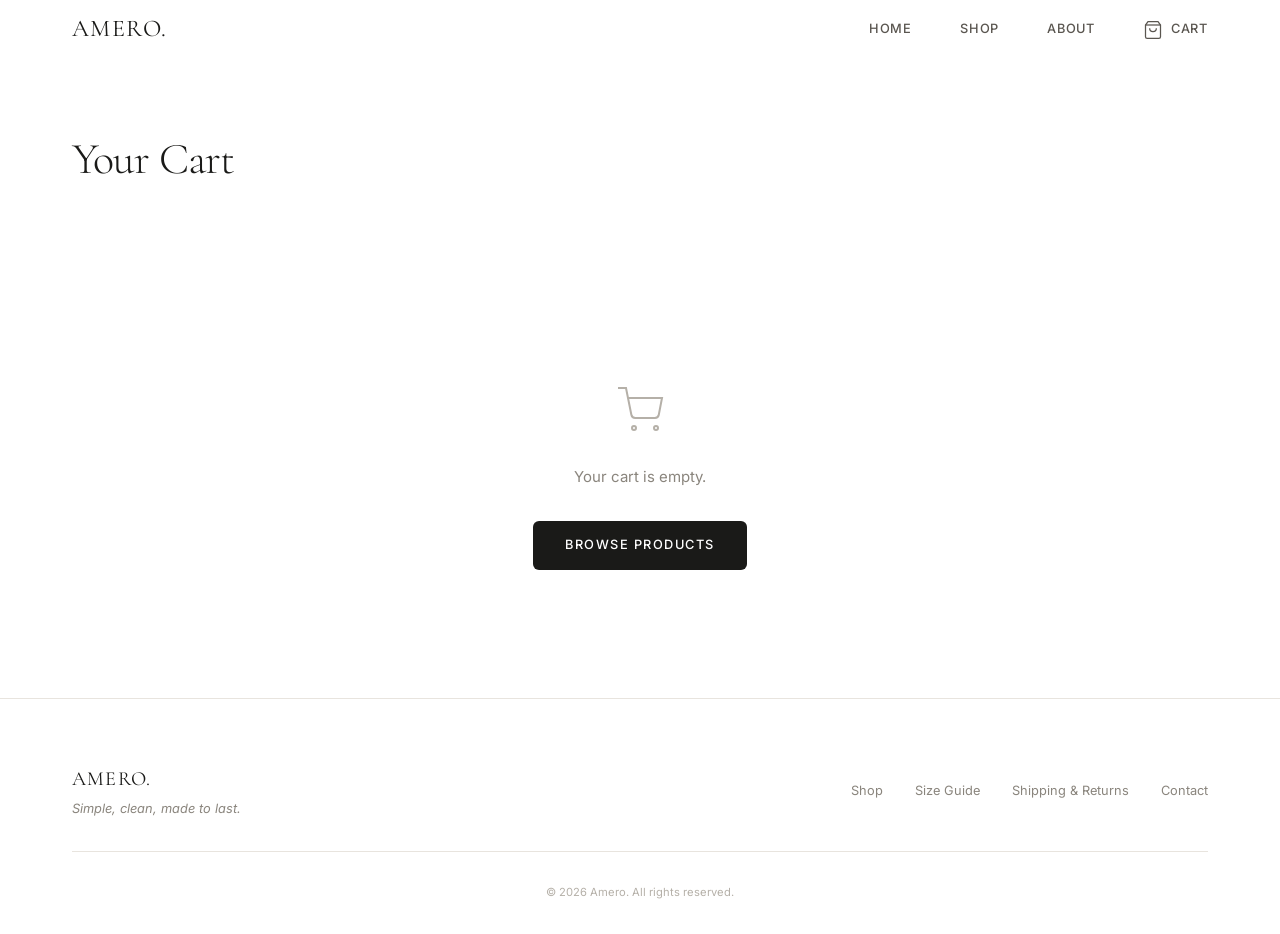
==== commit 24711b51: "Deploy setup: Cloudflare Worker order API, Pages config, one-command deploy script" ====
--- a/cart.html
+++ b/cart.html
@@ -12,25 +12,8 @@
 </head>
 <body>
 
-  <!-- NAVBAR -->
-  <nav class="navbar" id="navbar">
-    <div class="navbar-inner">
-      <a href="index.html" class="nav-logo">Amero.</a>
-      <div class="nav-links" id="navLinks">
-        <a href="index.html" class="nav-link">Home</a>
-        <a href="shop.html" class="nav-link">Shop</a>
-        <a href="contact.html" class="nav-link">About</a>
-        <a href="cart.html" class="nav-cart">
-          <svg viewBox="0 0 24 24"><path d="M6 2L3 6v14a2 2 0 002 2h14a2 2 0 002-2V6l-3-4z"/><line x1="3" y1="6" x2="21" y2="6"/><path d="M16 10a4 4 0 01-8 0"/></svg>
-          <span>Cart</span>
-          <span class="cart-count" id="navCartCount">0</span>
-        </a>
-      </div>
-      <button class="menu-toggle" id="menuToggle" aria-label="Menu">
-        <span></span><span></span><span></span>
-      </button>
-    </div>
-  </nav>
+  <!-- NAVBAR (injected by js/layout.js) -->
+  <header id="site-nav"></header>
 
   <!-- CART -->
   <section class="cart-page">
@@ -40,7 +23,7 @@
       </div>
 
       <div class="cart-empty" id="cartEmpty" style="display:none;">
-        <svg viewBox="0 0 24 24"><circle cx="9" cy="21" r="1"/><circle cx="20" cy="21" r="1"/><path d="M1 1h4l2.68 13.39a2 2 0 002 1.61h9.72a2 2 0 002-1.61L23 6H6"/></svg>
+        <svg viewBox="0 0 24 24" aria-hidden="true"><circle cx="9" cy="21" r="1"/><circle cx="20" cy="21" r="1"/><path d="M1 1h4l2.68 13.39a2 2 0 002 1.61h9.72a2 2 0 002-1.61L23 6H6"/></svg>
         <p>Your cart is empty.</p>
         <a href="shop.html" class="btn btn-primary">Browse Products</a>
       </div>
@@ -69,25 +52,11 @@
     </div>
   </section>
 
-  <!-- FOOTER -->
-  <footer class="footer">
-    <div class="container">
-      <div class="footer-inner">
-        <div>
-          <div class="footer-brand">Amero.</div>
-          <div class="footer-tagline">Simple, clean, made to last.</div>
-        </div>
-        <div class="footer-links">
-          <a href="shop.html">Shop</a>
-          <a href="contact.html">Contact</a>
-          <a href="cart.html">Cart</a>
-        </div>
-      </div>
-      <div class="footer-copy">&copy; 2026 Amero. All rights reserved.</div>
-    </div>
-  </footer>
+  <!-- FOOTER (injected by js/layout.js) -->
+  <footer id="site-footer"></footer>
 
   <!-- SCRIPTS -->
+  <script src="js/layout.js"></script>
   <script src="js/app.js"></script>
   <script>
     /* CART PAGE — render items, quantity editing, totals */
@@ -97,7 +66,6 @@
       const cartLayout = document.getElementById('cartLayout');
       const subtotalEl = document.getElementById('subtotal');
       const grandTotalEl = document.getElementById('grandTotal');
-      const checkoutBtn = document.getElementById('checkoutBtn');
 
       function render() {
         updateNavCartCount();
@@ -114,21 +82,21 @@
         cartItems.innerHTML = cart.map(item => {
           const canIncrease = stockRemaining(item.id, item.size) > 0;
           return `
-            <div class="cart-item" data-id="${item.id}" data-size="${item.size}">
+            <div class="cart-item" data-id="${item.id}" data-size="${escapeHtml(item.size)}">
               <div class="cart-item-img">
-                <img src="${item.img}" alt="${item.name}">
+                <img ${imgAttr(item.img, item.name, '90px')}>
               </div>
               <div class="cart-item-details">
-                <div class="cart-item-name">${item.name}</div>
-                <div class="cart-item-meta">Size: ${item.size}</div>
+                <div class="cart-item-name">${escapeHtml(item.name)}</div>
+                <div class="cart-item-meta">Size: ${escapeHtml(item.size)}</div>
                 <div class="cart-item-price">${CURRENCY}${item.price} each</div>
               </div>
               <div class="cart-item-actions">
-                <button class="qty-btn" onclick="cartPage.changeQty(${item.id}, '${item.size}', -1)" aria-label="Decrease">−</button>
-                <span class="cart-item-qty">${item.qty}</span>
-                <button class="qty-btn" onclick="cartPage.changeQty(${item.id}, '${item.size}', 1)" aria-label="Increase" ${canIncrease ? '' : 'disabled'}>+</button>
-                <button class="remove-btn" onclick="cartPage.remove(${item.id}, '${item.size}')" aria-label="Remove item">
-                  <svg viewBox="0 0 24 24"><polyline points="3 6 5 6 21 6"/><path d="M19 6v14a2 2 0 01-2 2H7a2 2 0 01-2-2V6m3 0V4a2 2 0 012-2h4a2 2 0 012 2v2"/></svg>
+                <button class="qty-btn" data-action="dec" aria-label="Decrease quantity of ${escapeHtml(item.name)}">−</button>
+                <span class="cart-item-qty" aria-live="polite">${item.qty}</span>
+                <button class="qty-btn" data-action="inc" aria-label="Increase quantity of ${escapeHtml(item.name)}" ${canIncrease ? '' : 'disabled'}>+</button>
+                <button class="remove-btn" data-action="remove" aria-label="Remove ${escapeHtml(item.name)} from cart">
+                  <svg viewBox="0 0 24 24" aria-hidden="true"><polyline points="3 6 5 6 21 6"/><path d="M19 6v14a2 2 0 01-2 2H7a2 2 0 01-2-2V6m3 0V4a2 2 0 012-2h4a2 2 0 012 2v2"/></svg>
                 </button>
               </div>
             </div>
@@ -140,16 +108,25 @@
         grandTotalEl.textContent = CURRENCY + subtotal;
       }
 
-      window.cartPage = {
-        changeQty: function (pid, size, delta) {
-          changeQty(pid, size, delta);
-          render();
-        },
-        remove: function (pid, size) {
-          removeFromCart(pid, size);
-          render();
-        }
-      };
+      /* Delegated handlers — no globals on window */
+      cartItems.addEventListener('click', (e) => {
+        const row = e.target.closest('.cart-item');
+        if (!row) return;
+        const id = parseInt(row.dataset.id, 10);
+        const size = row.dataset.size;
+        const actionBtn = e.target.closest('[data-action]');
+        if (!actionBtn) return;
+        const action = actionBtn.dataset.action;
+
+        if (action === 'inc') changeQty(id, size, 1);
+        else if (action === 'dec') changeQty(id, size, -1);
+        else if (action === 'remove') removeFromCart(id, size);
+
+        render();
+      });
+
+      /* Re-render when the cart changes from anywhere (this tab or another) */
+      onCartChange(render);
 
       render();
     })();
--- a/css/style.css
+++ b/css/style.css
@@ -1820,6 +1820,203 @@
   }
 }
 
+/* ---------- KEYBOARD FOCUS (a11y) ---------- */
+:focus-visible {
+  outline: 2px solid var(--accent);
+  outline-offset: 2px;
+}
+
+/* ---------- WHATSAPP + ORDER FALLBACK ---------- */
+.btn-whatsapp {
+  background: #25d366;
+  color: #fff;
+}
+
+.btn-whatsapp:hover {
+  background: #1eb959;
+  transform: translateY(-1px);
+}
+
+.order-error {
+  margin-top: var(--sp-md);
+  padding: var(--sp-md);
+  background: var(--error-bg);
+  border: 1px solid var(--error);
+  border-radius: var(--border-radius);
+}
+
+.order-error p {
+  font-size: var(--fs-sm);
+  color: var(--error);
+  line-height: 1.6;
+  margin-bottom: var(--sp-sm);
+}
+
+.order-error .btn {
+  width: 100%;
+}
+
+.notify-fallback {
+  max-width: 480px;
+  margin: 0 auto var(--sp-2xl);
+  padding: var(--sp-lg);
+  background: var(--accent-bg);
+  border-radius: var(--border-radius);
+}
+
+.notify-fallback p {
+  font-size: var(--fs-sm);
+  color: var(--dark-gray);
+  line-height: 1.6;
+  margin-bottom: var(--sp-md);
+}
+
+.notify-fallback .btn {
+  width: 100%;
+}
+
+/* Contact page CTA */
+.whatsapp-cta {
+  text-align: center;
+  margin-top: var(--sp-4xl);
+  padding: var(--sp-3xl) var(--sp-xl);
+  border: 1px solid var(--sand);
+  border-radius: var(--border-radius);
+}
+
+.whatsapp-cta h2 {
+  font-family: var(--font-display);
+  font-size: var(--fs-2xl);
+  font-weight: var(--fw-light);
+  margin-bottom: var(--sp-sm);
+}
+
+.whatsapp-cta p {
+  color: var(--mid-gray);
+  font-size: var(--fs-base);
+  margin-bottom: var(--sp-xl);
+}
+
+/* ---------- SIZE GUIDE NOTE (product page) ---------- */
+.size-guide-note {
+  margin-top: var(--sp-md);
+  font-size: var(--fs-xs);
+}
+
+.size-guide-note a {
+  color: var(--accent);
+  border-bottom: 1px solid transparent;
+  transition: border-color var(--duration-fast);
+}
+
+.size-guide-note a:hover {
+  border-bottom-color: var(--accent);
+}
+
+.size-chip.sold-out {
+  text-decoration: line-through;
+  opacity: 0.4;
+  cursor: not-allowed;
+}
+
+/* ---------- POLICIES / SIZE GUIDE PAGE ---------- */
+.policy-page {
+  margin-top: calc(var(--nav-height) + var(--sp-3xl));
+  padding-bottom: var(--sp-4xl);
+}
+
+.policy-block {
+  max-width: 760px;
+  margin: 0 auto var(--sp-4xl);
+}
+
+.policy-block h2 {
+  font-family: var(--font-display);
+  font-size: var(--fs-2xl);
+  font-weight: var(--fw-light);
+  margin-bottom: var(--sp-md);
+}
+
+.policy-block h3 {
+  font-size: var(--fs-sm);
+  font-weight: var(--fw-semibold);
+  letter-spacing: var(--ls-wider);
+  text-transform: uppercase;
+  color: var(--mid-gray);
+  margin: var(--sp-xl) 0 var(--sp-sm);
+}
+
+.policy-block p {
+  color: var(--dark-gray);
+  line-height: 1.8;
+  margin-bottom: var(--sp-md);
+}
+
+.policy-list {
+  display: flex;
+  flex-direction: column;
+  gap: var(--sp-sm);
+  margin-bottom: var(--sp-md);
+}
+
+.policy-list li {
+  font-size: var(--fs-base);
+  color: var(--dark-gray);
+  line-height: 1.7;
+  padding-left: var(--sp-md);
+  position: relative;
+}
+
+.policy-list li::before {
+  content: '';
+  position: absolute;
+  left: 0;
+  top: 10px;
+  width: 5px;
+  height: 5px;
+  border-radius: 50%;
+  background: var(--accent);
+}
+
+.policy-note {
+  font-size: var(--fs-sm);
+  color: var(--mid-gray);
+  background: var(--off-white);
+  padding: var(--sp-md);
+  border-radius: var(--border-radius);
+}
+
+.table-wrap {
+  overflow-x: auto;
+  margin-bottom: var(--sp-xl);
+}
+
+.size-guide-table {
+  width: 100%;
+  border-collapse: collapse;
+  font-size: var(--fs-sm);
+}
+
+.size-guide-table th,
+.size-guide-table td {
+  text-align: left;
+  padding: var(--sp-sm) var(--sp-md);
+  border-bottom: 1px solid var(--sand);
+}
+
+.size-guide-table th {
+  font-size: var(--fs-xs);
+  font-weight: var(--fw-semibold);
+  letter-spacing: var(--ls-wider);
+  text-transform: uppercase;
+  color: var(--mid-gray);
+  background: var(--off-white);
+}
+
+.size-guide-table td {
+  color: var(--dark-gray);
+}
+
 /* ---------- REDUCED MOTION ---------- */
 @media (prefers-reduced-motion: reduce) {
   *,
